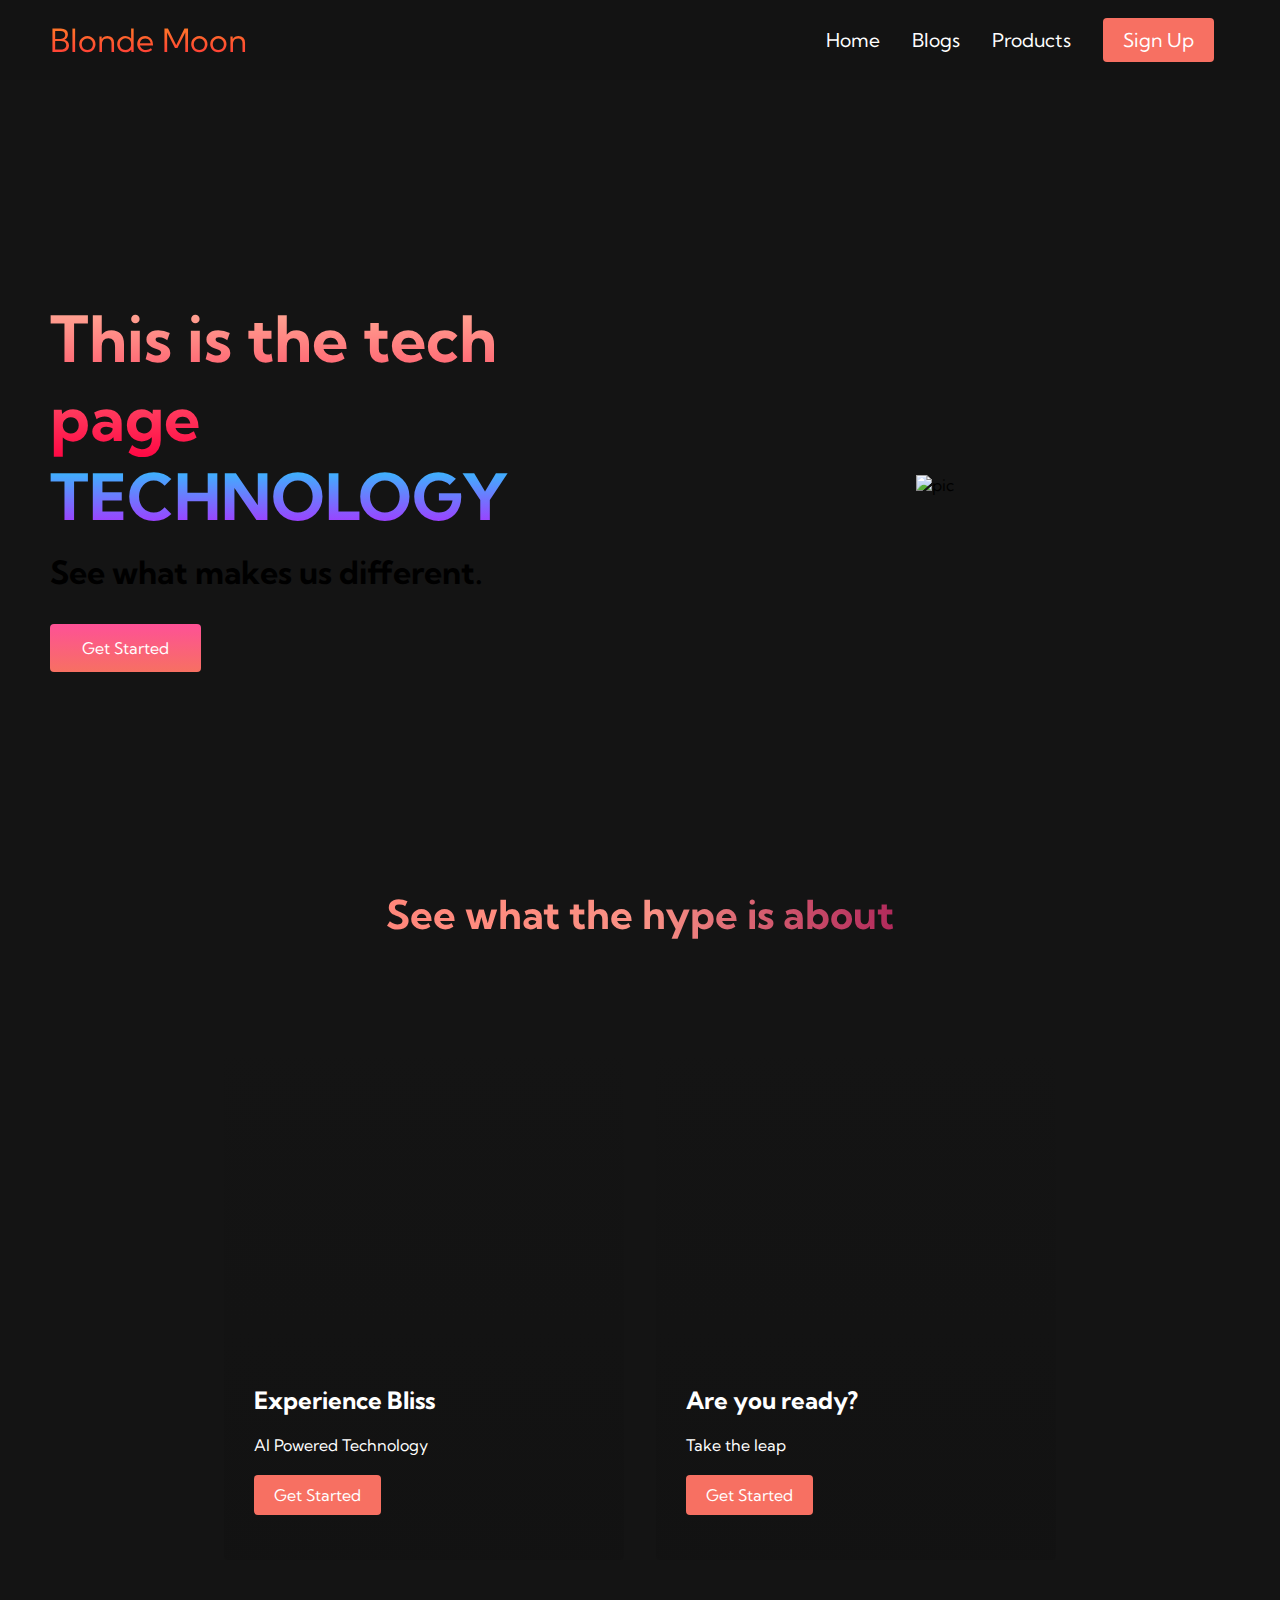
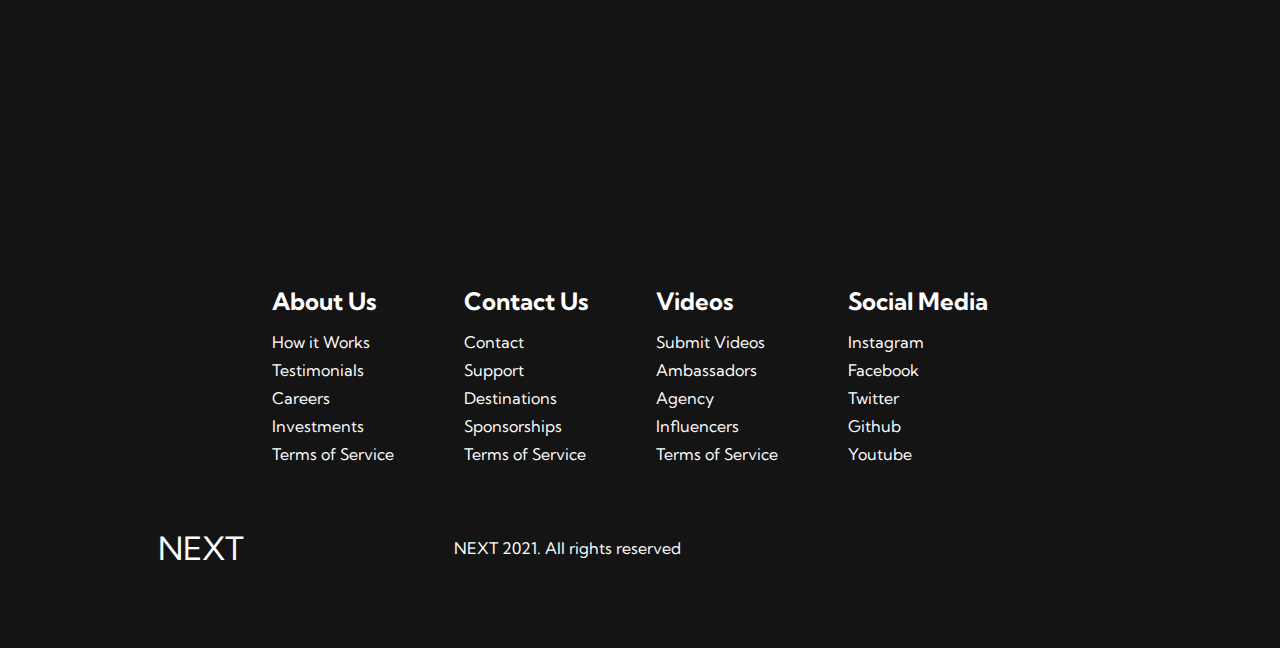
==== blogs.html @ 9fd69c40 "Rename tech.html to blogs.html" ====
<!DOCTYPE html>
<html lang="en">
<head>
    <meta charset="UTF-8">
    <meta http-equiv="X-UA-Compatible" content="IE=edge">
    <meta name="viewport" content="width=device-width, initial-scale=1.0">
    <title>NEXT Website</title>
    <link rel="stylesheet" href="styles.css">
    <link 
    rel="stylesheet" 
    href="https://use.fontawesome.com/releases/v5.15.4/css/all.css" 
    integrity="sha384-DyZ88mC6Up2uqS4h/KRgHuoeGwBcD4Ng9SiP4dIRy0EXTlnuz47vAwmeGwVChigm" 
    crossorigin="anonymous">
    <link rel="preconnect" href="https://fonts.googleapis.com">
<link rel="preconnect" href="https://fonts.gstatic.com" crossorigin>
<link href="https://fonts.googleapis.com/css2?family=Kumbh+Sans:wght@400;700&display=swap" rel="stylesheet">
</head>
<body>

    <!-- Navbar Section -->
    <nav class="navbar">
        <div class="navbar__container">
            <a href="/" id="navbar__logo"><i class="fa-solid fa-moon"></i>Blonde Moon</a>
            <div class="navbar__toggle" id="mobile-menu">
                <span class="bar"></span>
                <span class="bar"></span>
                <span class="bar"></span>
            </div>
            <ul class="navbar__menu">
                <li class="navbar__item">
                    <a href="index.html" class="navbar__links"> Home </a>
                </li>
                <li class="navbar__item">
                    <a href="blogs.html" class="navbar__links"> Blogs </a>
                </li>
                <li class="navbar__item">
                    <a href="/" class="navbar__links"> Products </a>
                </li>
                <li class="navbar__btn">
                    <a href="/" class="button"> Sign Up </a>
                </li>
            </ul>
        </div>
    </nav>

    <!-- Hero Section -->
    <div class="main">
        <div class="main__container">
            <div class="main__content">
                <h1>This is the tech page</h1>
                <h2>TECHNOLOGY</h2> 
                <p>See what makes us different.</p>
                <button class="main__btn"><a href="/"></a>Get Started</button>
            </div>
            <div class="main__img--container">
                <img src="images/pic1.svg" alt="pic" id="main__img">
            </div>
        </div>
    </div>

    <!-- Services Section -->
    <div class="services">
        <h1>See what the hype is about</h1>
        <div class="services__container">
            <div class="services__card">
                <h2>Experience Bliss</h2>
                <p>AI Powered Technology</p>
                <button>Get Started</button>
            </div>
            <div class="services__card">
                <h2>Are you ready?</h2>
                <p>Take the leap</p>
                <button>Get Started</button>
            </div>
        </div>
    </div>

    <!-- Footer Section -->
    <div class="footer__container">
        <div class="footer__links">
            <div class="footer__link--wrapper">
                <div class="footer__link--items">
                    <h2>About Us</h2>
                    <a href="/">How it Works</a>
                    <a href="/">Testimonials</a>
                    <a href="/">Careers</a>
                    <a href="/">Investments</a>
                    <a href="/">Terms of Service</a>
                </div>
                <div class="footer__link--items">
                    <h2>Contact Us</h2>
                    <a href="/">Contact</a>
                    <a href="/">Support</a>
                    <a href="/">Destinations</a>
                    <a href="/">Sponsorships</a>
                    <a href="/">Terms of Service</a>
                </div>
            </div>
            <div class="footer__link--wrapper">
                <div class="footer__link--items">
                    <h2>Videos</h2>
                    <a href="/">Submit Videos</a>
                    <a href="/">Ambassadors</a>
                    <a href="/">Agency</a>
                    <a href="/">Influencers</a>
                    <a href="/">Terms of Service</a>
                </div>
                <div class="footer__link--items">
                    <h2>Social Media</h2>
                    <a href="/">Instagram</a>
                    <a href="/">Facebook</a>
                    <a href="/">Twitter</a>
                    <a href="/">Github</a>
                    <a href="/">Youtube</a>
                </div>
            </div>
        </div>
        <div class="social__media">
            <div class="social__media--wrap">
                <div class="footer__logo">
                    <a href="/" id="footer__logo"><i class="fas fa-gem"></i>NEXT</a>
                </div>
                <p class="website__rights">NEXT 2021. All rights reserved</p>
                <div class="social__icons">
                    <a href="/" class="social__icon--link" target="_blank"><i class="fab fa-github"></i></a>
                    <a href="/" class="social__icon--link" target="_blank"><i class="fab fa-instagram"></i></a>
                    <a href="/" class="social__icon--link" target="_blank"><i class="fab fa-twitter"></i></a>
                    <a href="/" class="social__icon--link" target="_blank"><i class="fab fa-youtube"></i></a>

                </div>
            </div>
        </div>
    </div>



    <script src="app.js"></script>
</body>
</html>
---- styles.css ----
* {
    box-sizing: border-box;
    margin: 0;
    padding: 0;
    font-family: 'Kumbh Sans', sans-serif;
}

.navbar {
    background: #131313;
    height: 80px;
    display: flex;
    justify-content: center;
    align-items: center;
    font-size: 1.2rem;
    position: sticky;
    top: 0;
    z-index: 999;
}

.navbar__container {
    display: flex;
    justify-content: space-between;
    height: 80px;
    z-index: 1;
    width: 100%;
    max-width: 1300px;
    margin: 0 auto;
    padding: 0 50px;
}

#navbar__logo {
    background-color: #ff8177;
    background-image: linear-gradient(to top, #ff0844 0%, #ffb119 100%);
    background-size: 100%;
    -webkit-background-clip: text;
    -moz-background-clip: text;
    -webkit-text-fill-color: transparent;
    -moz-text-fill-color: transparent;
    display: flex;
    align-items: center;
    cursor: pointer;
    text-decoration: none;
    font-size: 2rem;
}

.fa-gem {
    margin-right: 0.5rem;
}

.navbar__menu {
    display: flex;
    align-items: center;
    list-style: none;
    text-align: center;
}

.navbar__item {
    height: 80px;
}

.navbar__links {
    color: #fff;
    display: flex;
    align-items: center;
    justify-content: center;
    text-decoration: none;
    padding: 0 1rem;
    height: 100%;
}

.navbar__btn {
    display: flex;
    justify-content: center;
    align-items: center;
    padding: 0 1rem;
    width: 100%;
}

.button {
    display: flex;
    justify-content: center;
    align-items: center;
    text-decoration: none;
    padding: 10px 20px;
    height: 100%;
    width: 100%;
    border: none;
    outline: none;
    border-radius: 4px;
    background: #f77062;
    color: #fff;
}

.button:hover {
    background: #4837ff;
    transition: all 0.3s ease;
}

.navbar__links:hover {
    color: #f77062;
    transition: all 0.3s ease;
}

@media screen and (max-width: 960px) {
    .navbar__container {
        display: flex;
        justify-content: space-between;
        height: 80px;
        z-index: 1;
        width: 100%;
        max-width: 1300px;
        padding: 0;
    }

    .navbar__menu {
        display: grid;
        grid-template-columns: auto;
        margin: 0;
        width: 100%;
        position: absolute;
        top: -1000px;
        opacity: 0; 
        transition: all 0.5s ease;
        height: 50vh;
        z-index: -1;
        background: #131313;
    }

    .navbar__menu.active {
        background: #131313;
        top: 100%;
        opacity: 1;
        transition: all 0.5s ease;
        z-index: 99;
        height: 50vh;
        font-size: 1.6rem;
    }

    #navbar__logo {
        padding-left: 25px;
    }

    .navbar__toggle .bar {
        width: 25px;
        height: 3px;
        margin: 5px auto;
        transition: all 0.3s ease-in-out;
        background: #fff;
    }

    .navbar__item {
        width: 100%;
    }

    .navbar__links {
        text-align: center;
        padding: 2rem;
        width: 100%;
        display: table;
    }

    #mobile-menu {
        position: absolute;
        top: 20%;
        right: 5%;
        transform: translate(5%, 20%);
    }

    .navbar__btn {
        padding-bottom: 2rem;
    }

    .button {
        display: flex;
        justify-content: center;
        align-items: center;
        width: 80%;
        height: 80px;
        margin: 0;
    }

    .navbar__toggle .bar {
        display: block;
        cursor: pointer;
    }

    #mobile-menu.is-active .bar:nth-child(2) {
        opacity: 0;
    }

    #mobile-menu.is-active .bar:nth-child(1) {
        transform: translateY(8px) rotate(45deg);
    }

    #mobile-menu.is-active .bar:nth-child(3) {
        transform: translateY(-8px) rotate(-45deg);
    }
}

    /* Hero SEction CSS */
    .main {
        background-color: #141414;
    }

    .main__container {
        display: grid;
        grid-template-columns: 1fr 1fr;
        align-items: center;
        justify-self: center;
        margin: 0 auto;
        height: 90vh;
        background-color: #141414;
        z-index: 1;
        width: 100%;
        max-width: 1300px;
        padding: 0 50px;
    }

    .main__content h1 {
        font-size: 4rem;
        background-color: #ff8177;
        background-image: linear-gradient(to top, #ff0844 0%, #ffb199 100%);
        background-size: 100%;
        -webkit-background-clip: text;
        -moz-background-clip: text;
        -webkit-text-fill-color: transparent;
        -moz-text-fill-color: transparent;
    }

    .main__content h2 {
        font-size: 4rem;
        background-color: #ff8177;
        background-image: linear-gradient(to top, #b721ff 0%, #21d4fd 100%);
        background-size: 100%;
        -webkit-background-clip: text;
        -moz-background-clip: text;
        -webkit-text-fill-color: transparent;
        -moz-text-fill-color: transparent;
    }

    .main__content p {
        margin-top: 1rem;
        font-size: 2rem;
        font-weight: 700;
    }

    .main__btn {
        font-size: 1rem;
        background-image: linear-gradient(to top, #f77062 0%, #fe5196 100%);
        padding: 14px 32px;
        border: none;
        border-radius: 4px;
        color: #fff;
        margin-top: 2rem;
        cursor: pointer;
        position: relative;
        transition: all 0.35s;
        outline: none;
    }

    .main__btn a {
        position: relative;
        z-index: 2;
        color: #ffff;
        text-decoration: none;
    }

    .main__btn:after {
        position: absolute;
        content: '';
        top: 0;
        left: 0;
        width: 0;
        height: 100%;
        background: #4837ff;
        transition: all 0.35s;
        border-radius: 4px;
    }

    .main__btn:hover {
        color: #fff;
    }

    .main__btn:hover:after {
        width: 100%;
    }

    .main__img--container {
        text-align: center;
    }

/* Mobile Responsive */
@media screen and (max-width: 768px) {
    .main__container {
        display: grid;
        grid-template-columns: auto;
        align-items: center;
        justify-self: center;
        width: 100%;
        margin: 0 auto;
        height: 90vh;
    }

    .main__content {
        text-align: center;
        margin-bottom: 4rem;
    }

    .main__content h1 {
        font-size: 2.5rem;
        margin-top: 2rem;
    }

    .main__content h2 {
        font-size: 3rem;
    }

    .main__content p {
        margin-top: 1rem;
        font-size: 1.5rem;
    }
}
@media screen and (max-width: 480px) {
        .main__content h1 {
            font-size: 2rem;
            margin-top: 3rem;
        }

        .main__content h2 {
            font-size: 2rem;
        }

        .main__content p {
            margin-top: 2rem;
            font-size: 1.5rem;
        }

        .main__btn {
            padding: 12px 36px;
            margin: 2.5rem 0;
        }
}
/*  Services Section CSS */
.services {
    background: #141414;
    display: flex;
    flex-direction: column;
    align-items: center;
    height: 100vh;
}

.services h1 {
    background-color: #ff8177;
    background-image: linear-gradient(to right, 
    #ff8177 0%, 
    #ff867a 0%, 
    #ff8c7f 21%,
    #f99185 52%,
    #cf556c 78%,
    #b12a5b 100%);
    background-size: 100%;
    margin-bottom: 5rem;
    font-size: 2.5rem;
    -webkit-background-clip: text;
    -moz-background-clip: text;
    -webkit-text-fill-color: transparent;
    -moz-text-fill-color: transparent;
}

.services__container {
    display: flex;
    justify-content: center;
    flex-wrap: wrap;
}

.services__card {
    margin: 1rem;
    height: 525px;
    width: 400px;
    border-radius: 4px;
    background-image: linear-gradient(to bottom, rgba(0,0,0,0) 0%, rgba(17,17,17,0.6) 100%), url('https://user-images.githubusercontent.com/90280763/149019259-6a76c8c4-5948-4b6b-a57f-019925cdf748.jpg');
    background-size: cover;
    position: relative;
    color: #fff;
}

.services__card:nth-child(2) {
    background-image: linear-gradient(to bottom, rgba(0,0,0,0) 0%, rgba(17,17,17,0.6) 100%), url('https://user-images.githubusercontent.com/90280763/149021474-b683d410-8b8b-4155-9f28-8839fa5874af.jpg');
}

.services h2 {
    position: absolute;
    top: 350px;
    left: 30px;
}

.services__card p {
    position: absolute;
    top: 400px;
    left: 30px;
}

.services__card button {
    color: #fff;
    padding: 10px 20px;
    border: none;
    outline: none;
    border-radius: 4px;
    background: #f77062;
    position: absolute;
    top: 440px;
    left: 30px;
    font-size: 1rem;
    cursor: pointer;
}

.services__card:hover {
    transform: scale(1.075);
    transition: 0.2s ease-in;
    cursor: pointer;
}

@media screen and (max-width: 960px) {
    .services {
        height: 1600px;
    }

    .services h1 {
        font-size: 2rem;
        margin-top: 12rem;
    }
}

@media screen and (max-width: 480px) {
    .services {
        height: 1400px;
    }

    .services h1 {
        font-size: 1.2rem;
    }

    .services__card {
        width: 300px;
    }
}

/*  Footer CSS  */

.footer__container {
    background-color: #141414;
    padding: 5rem 0;
    display: flex;
    flex-direction: column;
    justify-content: center;
    align-items: center;
}

#footer__logo {
    color: #fff;
    display: flex;
    align-items: center;
    cursor: pointer;
    text-decoration: none;
    font-size: 2rem;
}

.footer__links {
    width: 100%;
    max-width: 1000px;
    display: flex;
    justify-content: center;
}

.footer__link--wrapper {
    display: flex;
}

.footer__link--items {
    display: flex;
    flex-direction: column;
    align-items: flex-start;
    margin: 16px;
    text-align: left;
    width: 160px;
    box-sizing: border-box;
}

.footer__link--items h2 {
    margin-bottom: 16px;
}

.footer__link--items > h2 {
    color: #fff;
}

.footer__link--items a {
    color: #fff;
    text-decoration: none;
    margin-bottom: 0.5rem;
}

.footer__link--items a:hover {
    color: #e9e9e9;
    transition: 0.3s ease-out;
}

.social__icon--link {
    color: #fff;
    font-size: 24px;
}

.social__media {
    max-width: 1000px;
    width: 100%;
}

.social__media--wrap {
    display: flex;
    justify-content: space-between;
    align-items: center;
    width: 98%;
    max-width: 1000px;
    margin: 40px auto 0 auto;
}

.social__icons {
    display: flex;
    justify-content: space-between;
    align-items: center;
    width: 240px;
}

.social__logo {
    color: #fff;
    justify-self: flex-start;
    margin-left: 20px;
    cursor: pointer;
    text-decoration: none;
    font-size: 2rem;
    display: flex;
    align-items: center;
    margin-bottom: 16px;
}

.website__rights {
    color: #fff;
}

@media screen and (max-width: 820px) {
    .footer__links {
        padding-top: 2rem;
    }

    #footer__logo {
        margin-bottom: 2rem;
    }

    .website__rights {
        margin-bottom: 1rem;
    }

    .footer__link--wrapper {
        flex-direction: column;
    }

    .social__media--wrap {
        flex-direction: column;
    }
}

@media screen and (max-width: 480px) {
    .footer__link--items {
        margin: 0;
        padding: 10px;
        width: 100%;
    }
}
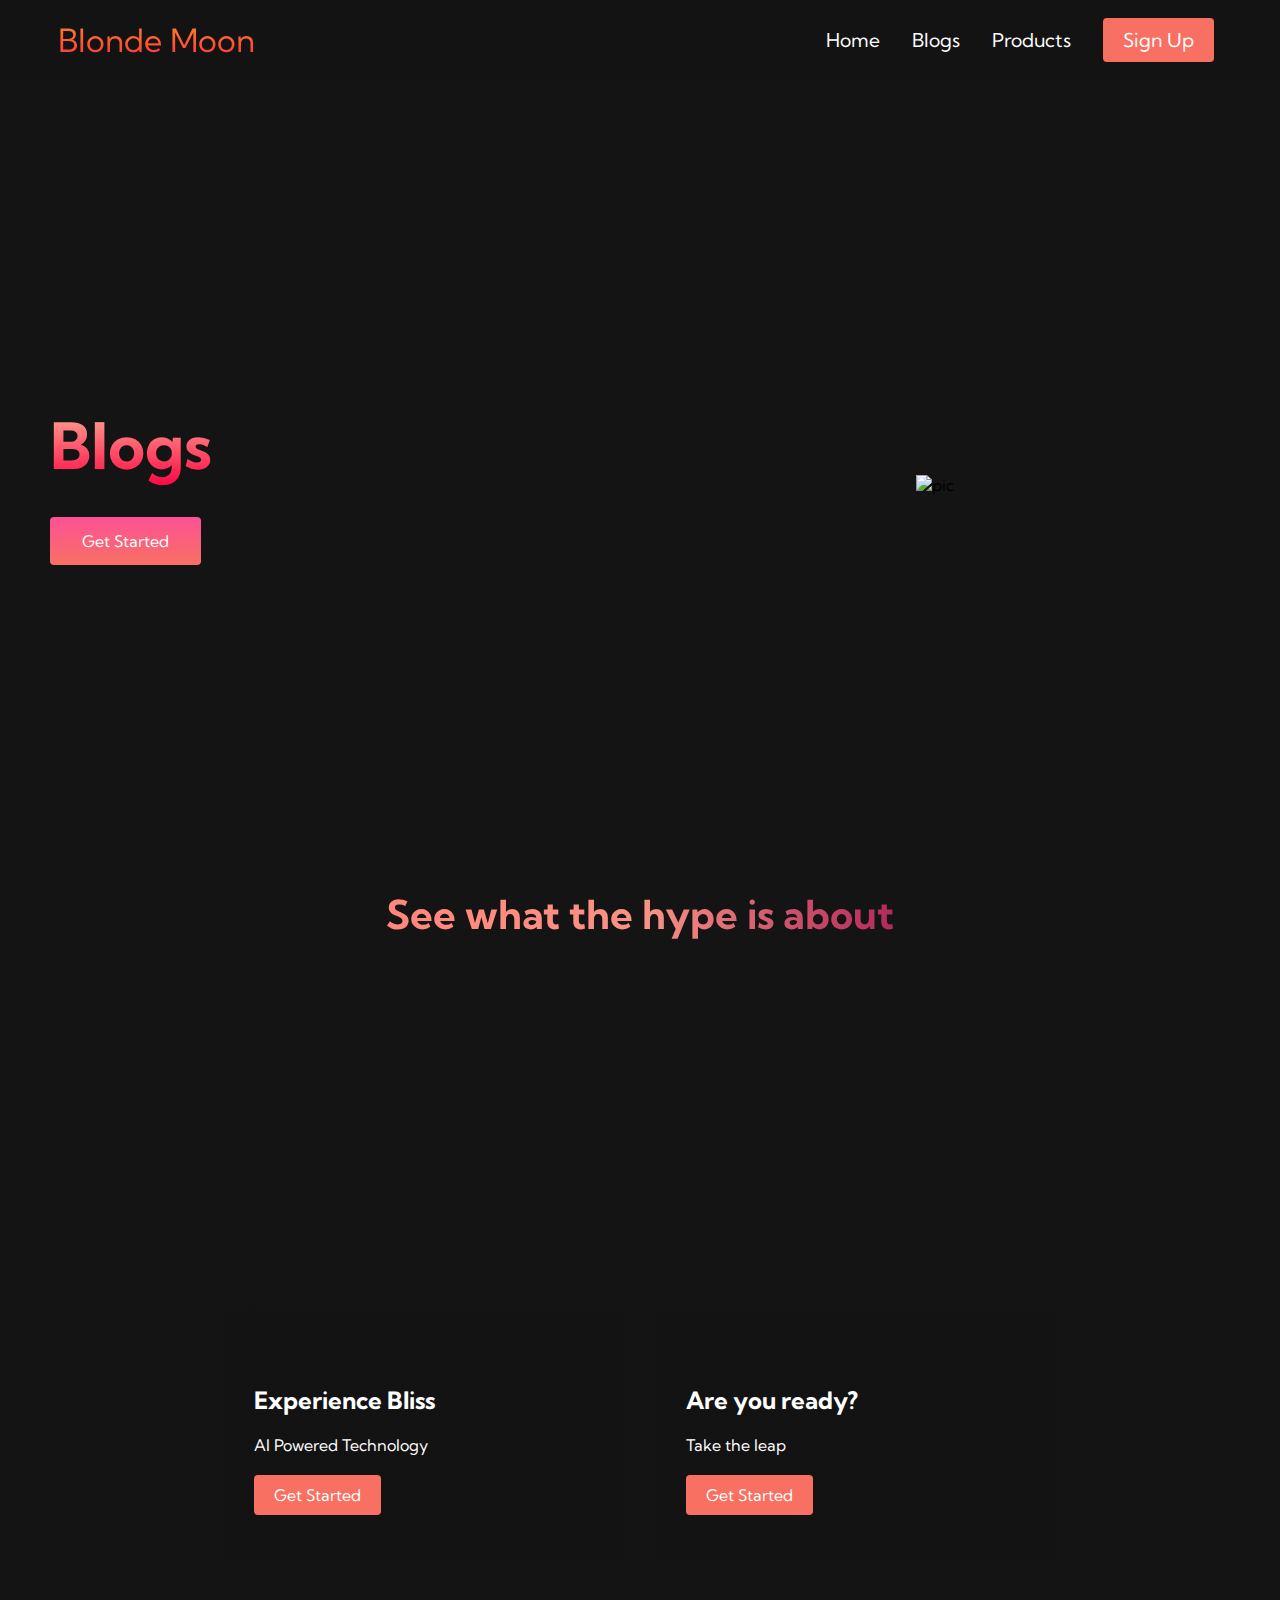
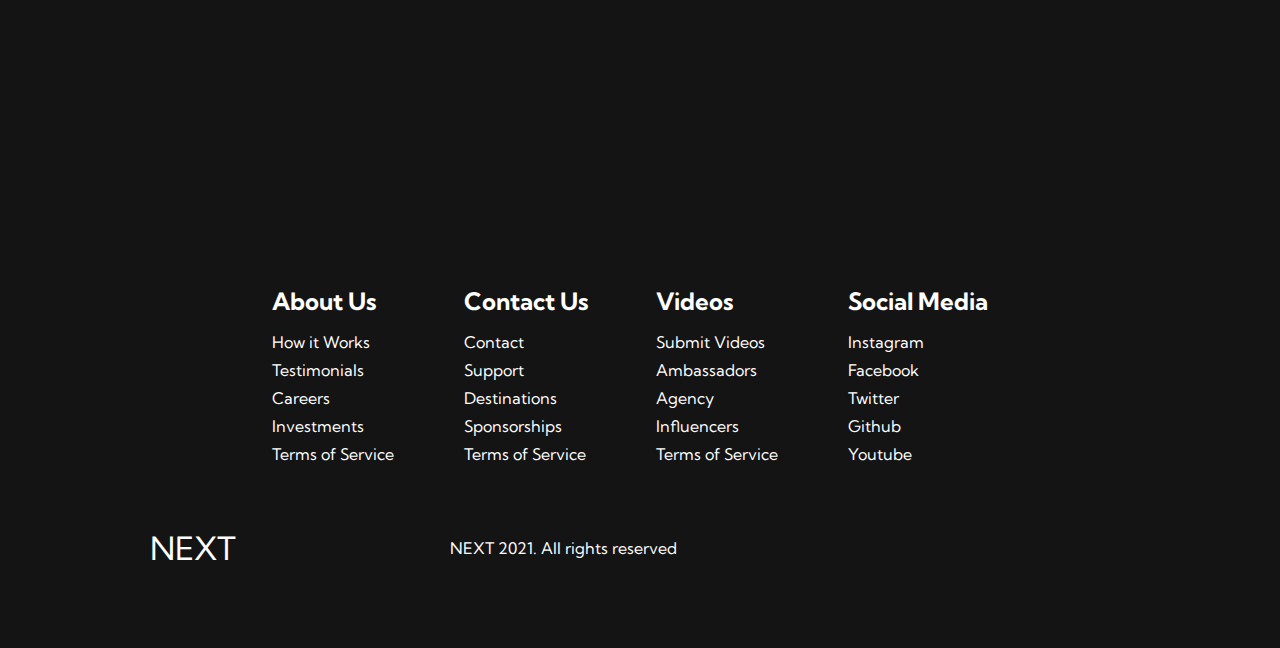
==== commit bfa0f5a4: "Update blogs.html" ====
--- a/blogs.html
+++ b/blogs.html
@@ -4,7 +4,7 @@
     <meta charset="UTF-8">
     <meta http-equiv="X-UA-Compatible" content="IE=edge">
     <meta name="viewport" content="width=device-width, initial-scale=1.0">
-    <title>NEXT Website</title>
+    <title>Crystal Website</title>
     <link rel="stylesheet" href="styles.css">
     <link 
     rel="stylesheet" 
@@ -20,7 +20,7 @@
     <!-- Navbar Section -->
     <nav class="navbar">
         <div class="navbar__container">
-            <a href="/" id="navbar__logo"><i class="fa-solid fa-moon"></i>Blonde Moon</a>
+            <a href="/" id="navbar__logo"><i class="fas fa-moon"></i>Blonde Moon</a>
             <div class="navbar__toggle" id="mobile-menu">
                 <span class="bar"></span>
                 <span class="bar"></span>
@@ -34,7 +34,7 @@
                     <a href="blogs.html" class="navbar__links"> Blogs </a>
                 </li>
                 <li class="navbar__item">
-                    <a href="/" class="navbar__links"> Products </a>
+                    <a href="products.html" class="navbar__links"> Products </a>
                 </li>
                 <li class="navbar__btn">
                     <a href="/" class="button"> Sign Up </a>
@@ -47,9 +47,8 @@
     <div class="main">
         <div class="main__container">
             <div class="main__content">
-                <h1>This is the tech page</h1>
-                <h2>TECHNOLOGY</h2> 
-                <p>See what makes us different.</p>
+                <h1>Blogs</h1>
+                <!--<p>See what makes us different.</p> -->
                 <button class="main__btn"><a href="/"></a>Get Started</button>
             </div>
             <div class="main__img--container">
--- a/styles.css
+++ b/styles.css
@@ -43,7 +43,7 @@
     font-size: 2rem;
 }
 
-.fa-gem {
+.fa-moon {
     margin-right: 0.5rem;
 }
 
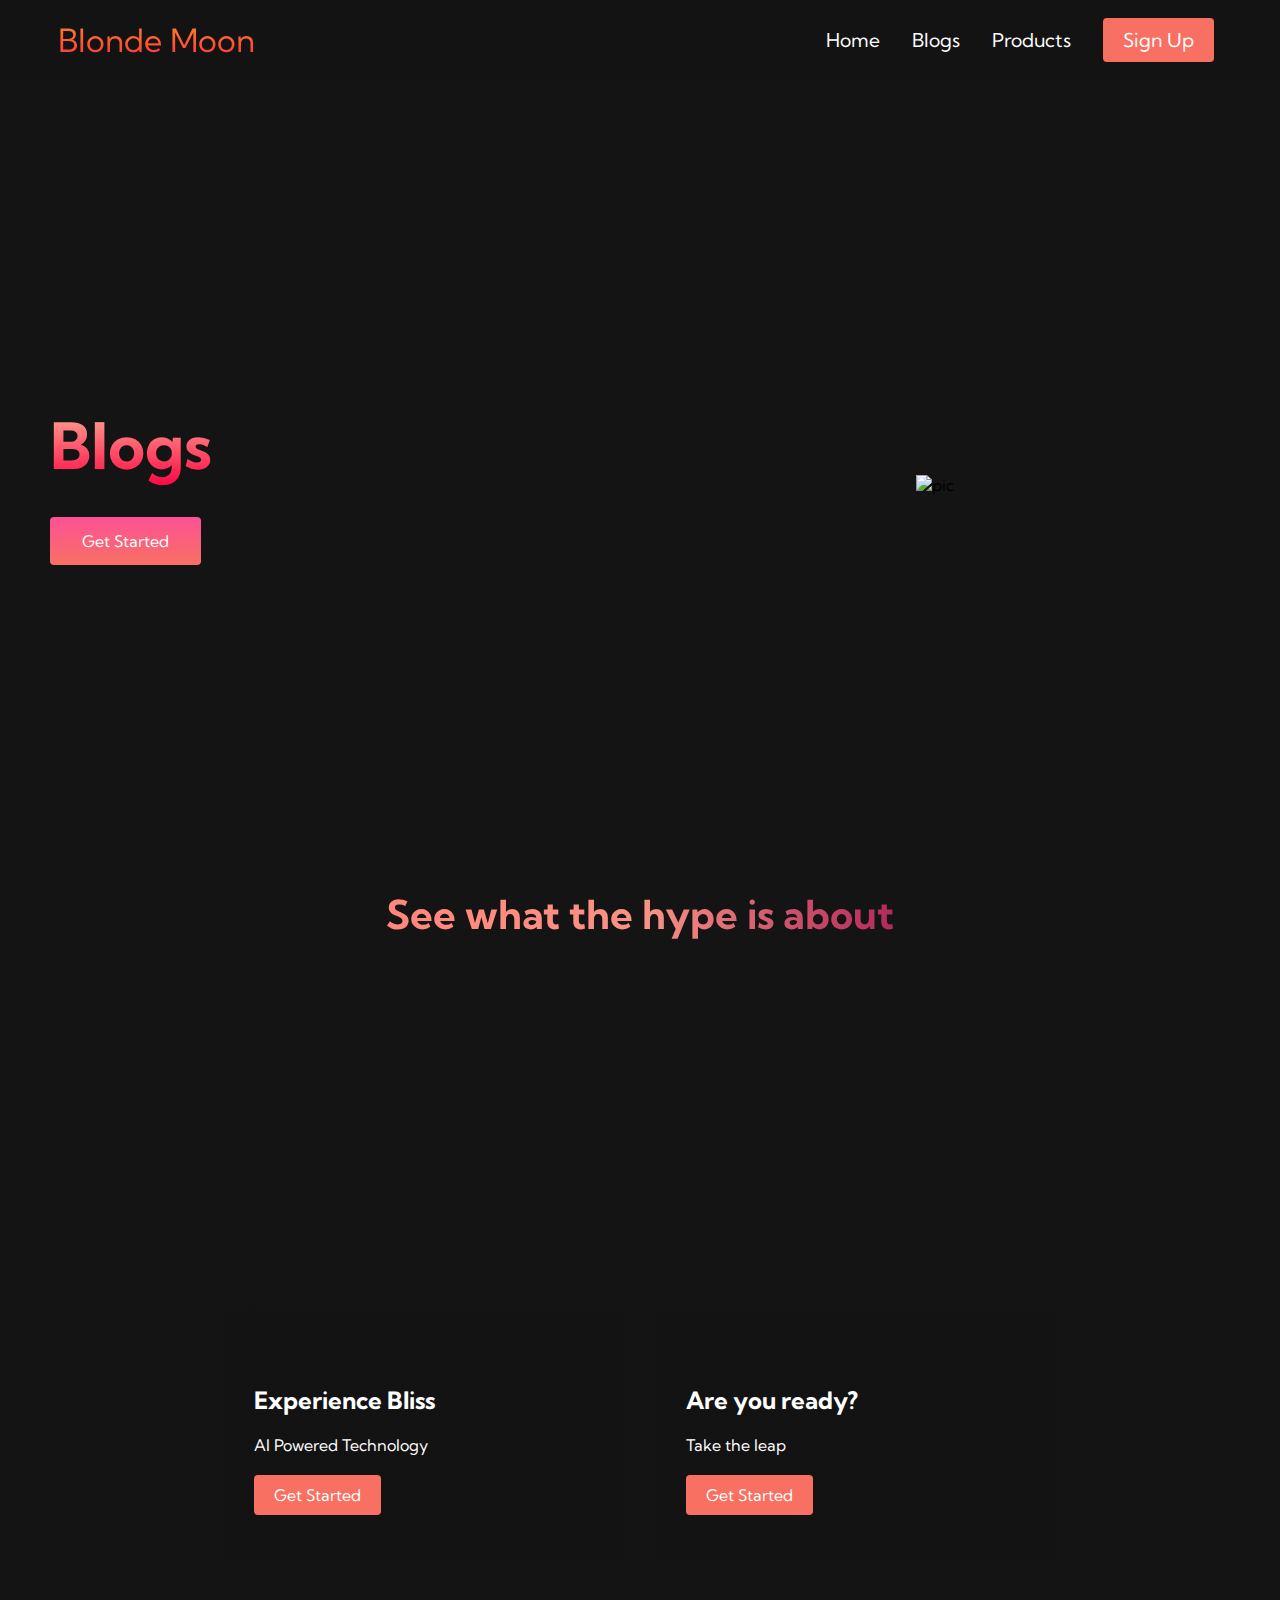
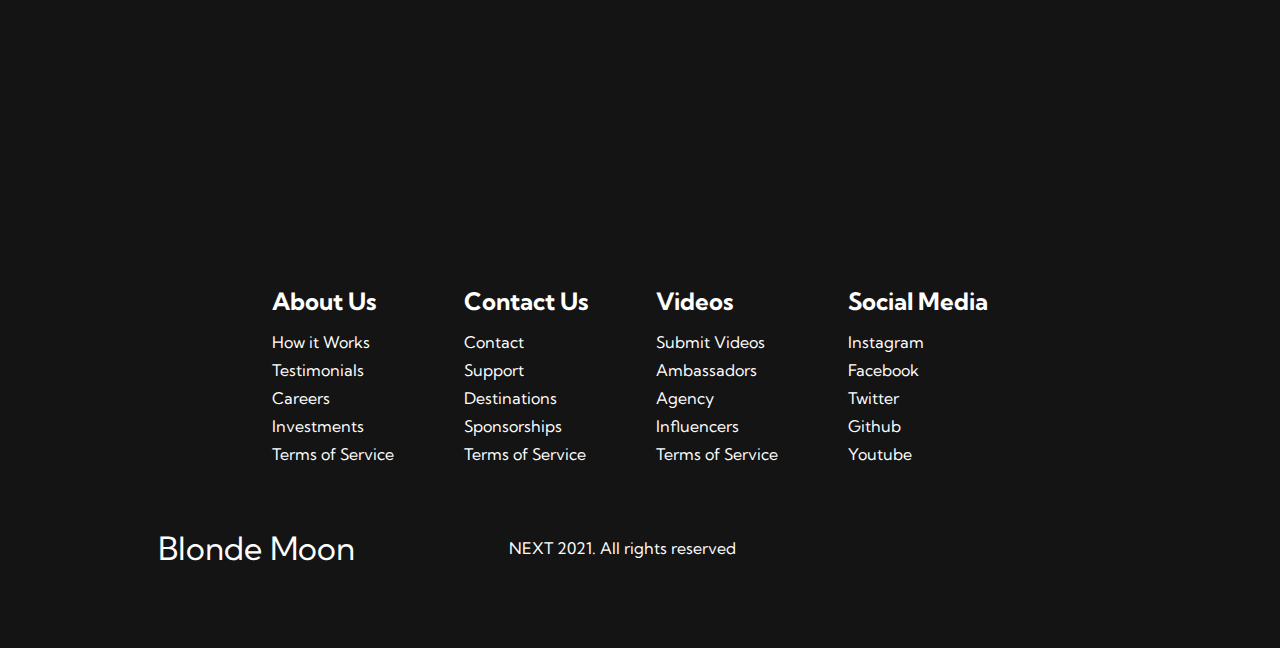
==== commit 148c9df2: "Update blogs.html" ====
--- a/blogs.html
+++ b/blogs.html
@@ -117,7 +117,7 @@
         <div class="social__media">
             <div class="social__media--wrap">
                 <div class="footer__logo">
-                    <a href="/" id="footer__logo"><i class="fas fa-gem"></i>NEXT</a>
+                    <a href="/" id="footer__logo"><i class="fas fa-moon"></i>Blonde Moon</a>
                 </div>
                 <p class="website__rights">NEXT 2021. All rights reserved</p>
                 <div class="social__icons">
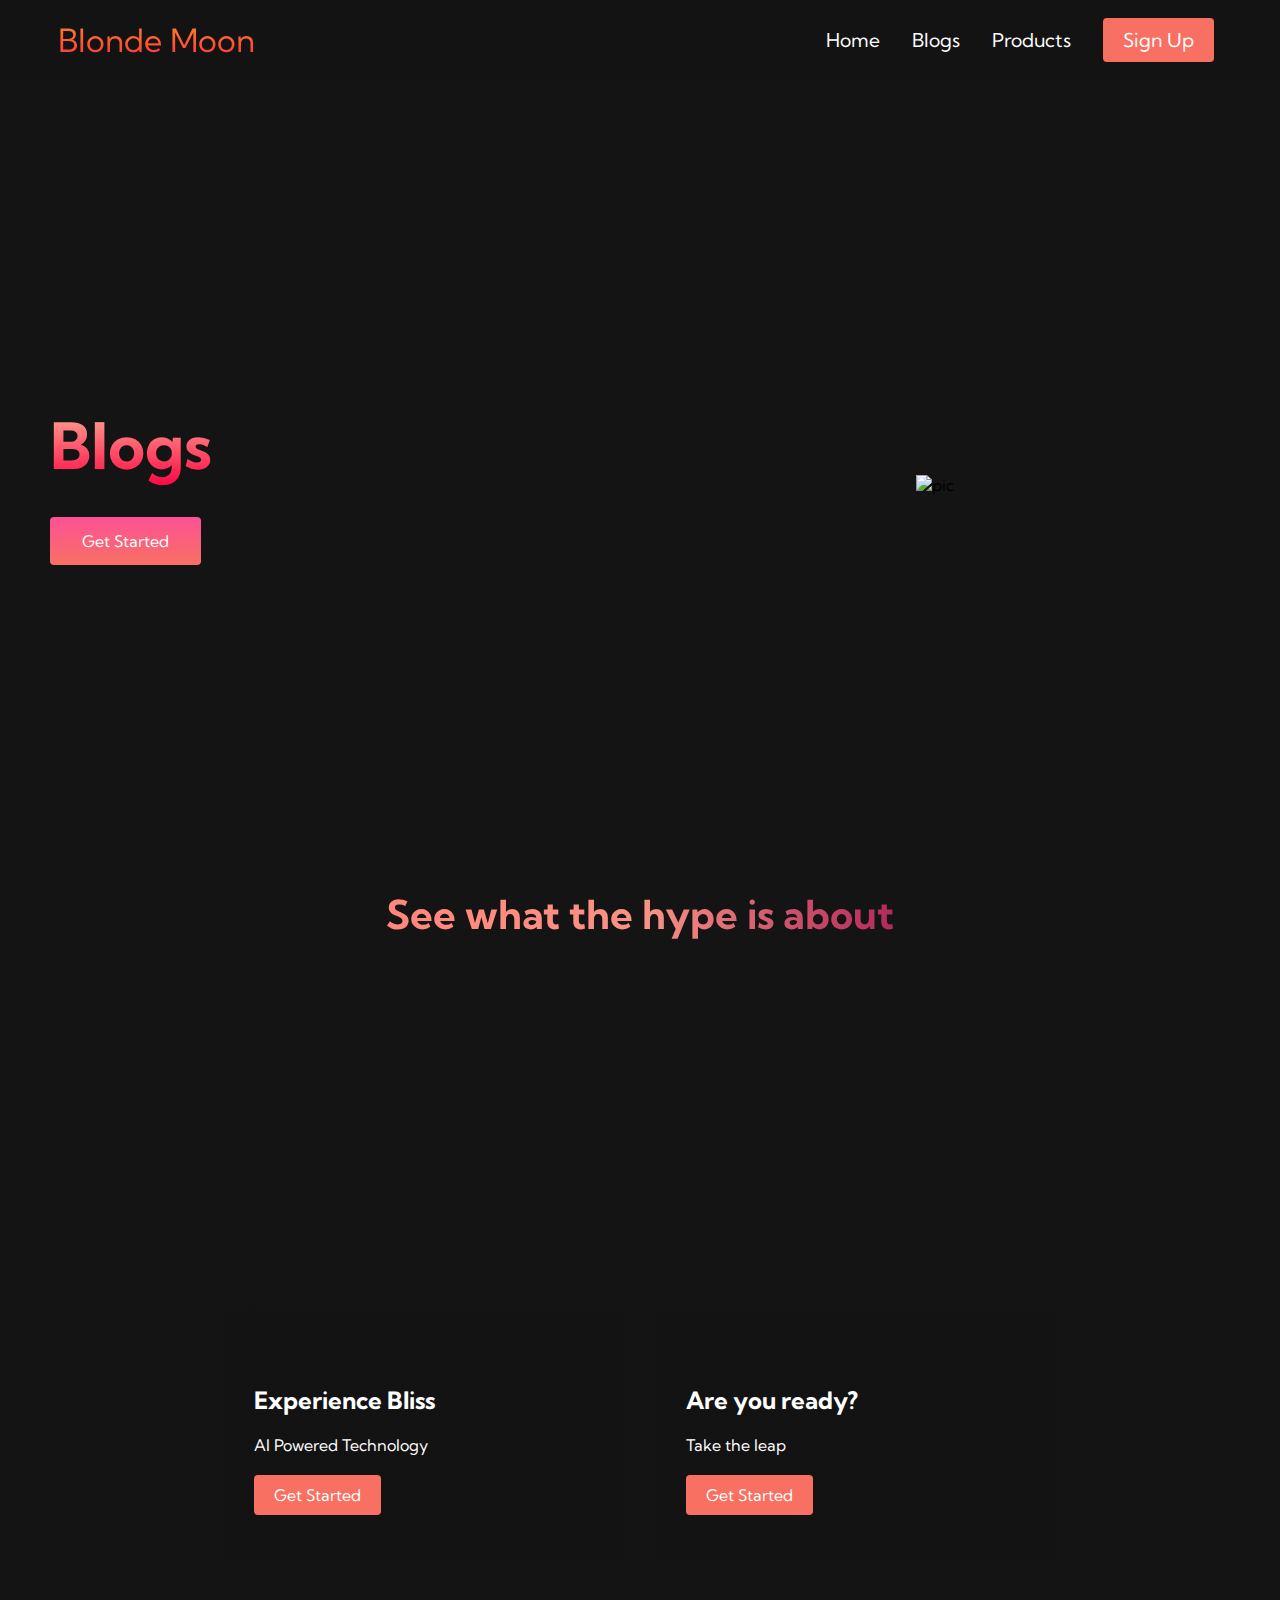
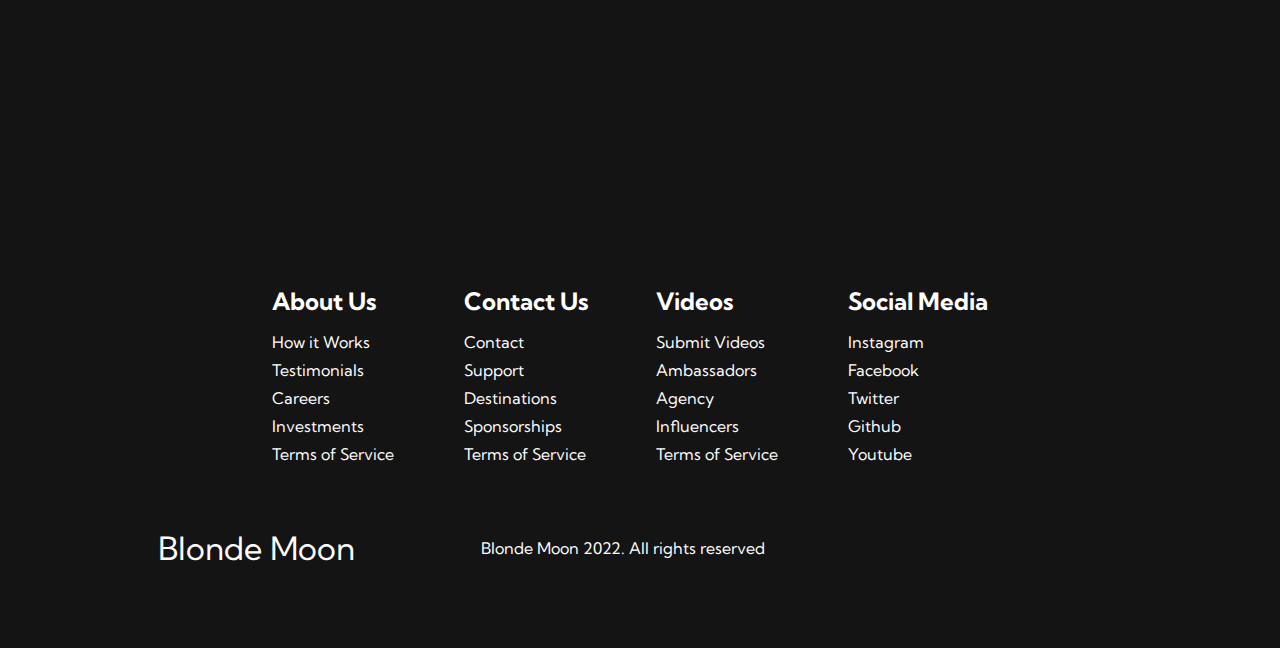
==== commit 80243707: "Update blogs.html" ====
--- a/blogs.html
+++ b/blogs.html
@@ -119,7 +119,7 @@
                 <div class="footer__logo">
                     <a href="/" id="footer__logo"><i class="fas fa-moon"></i>Blonde Moon</a>
                 </div>
-                <p class="website__rights">NEXT 2021. All rights reserved</p>
+                <p class="website__rights">Blonde Moon 2022. All rights reserved</p>
                 <div class="social__icons">
                     <a href="/" class="social__icon--link" target="_blank"><i class="fab fa-github"></i></a>
                     <a href="/" class="social__icon--link" target="_blank"><i class="fab fa-instagram"></i></a>
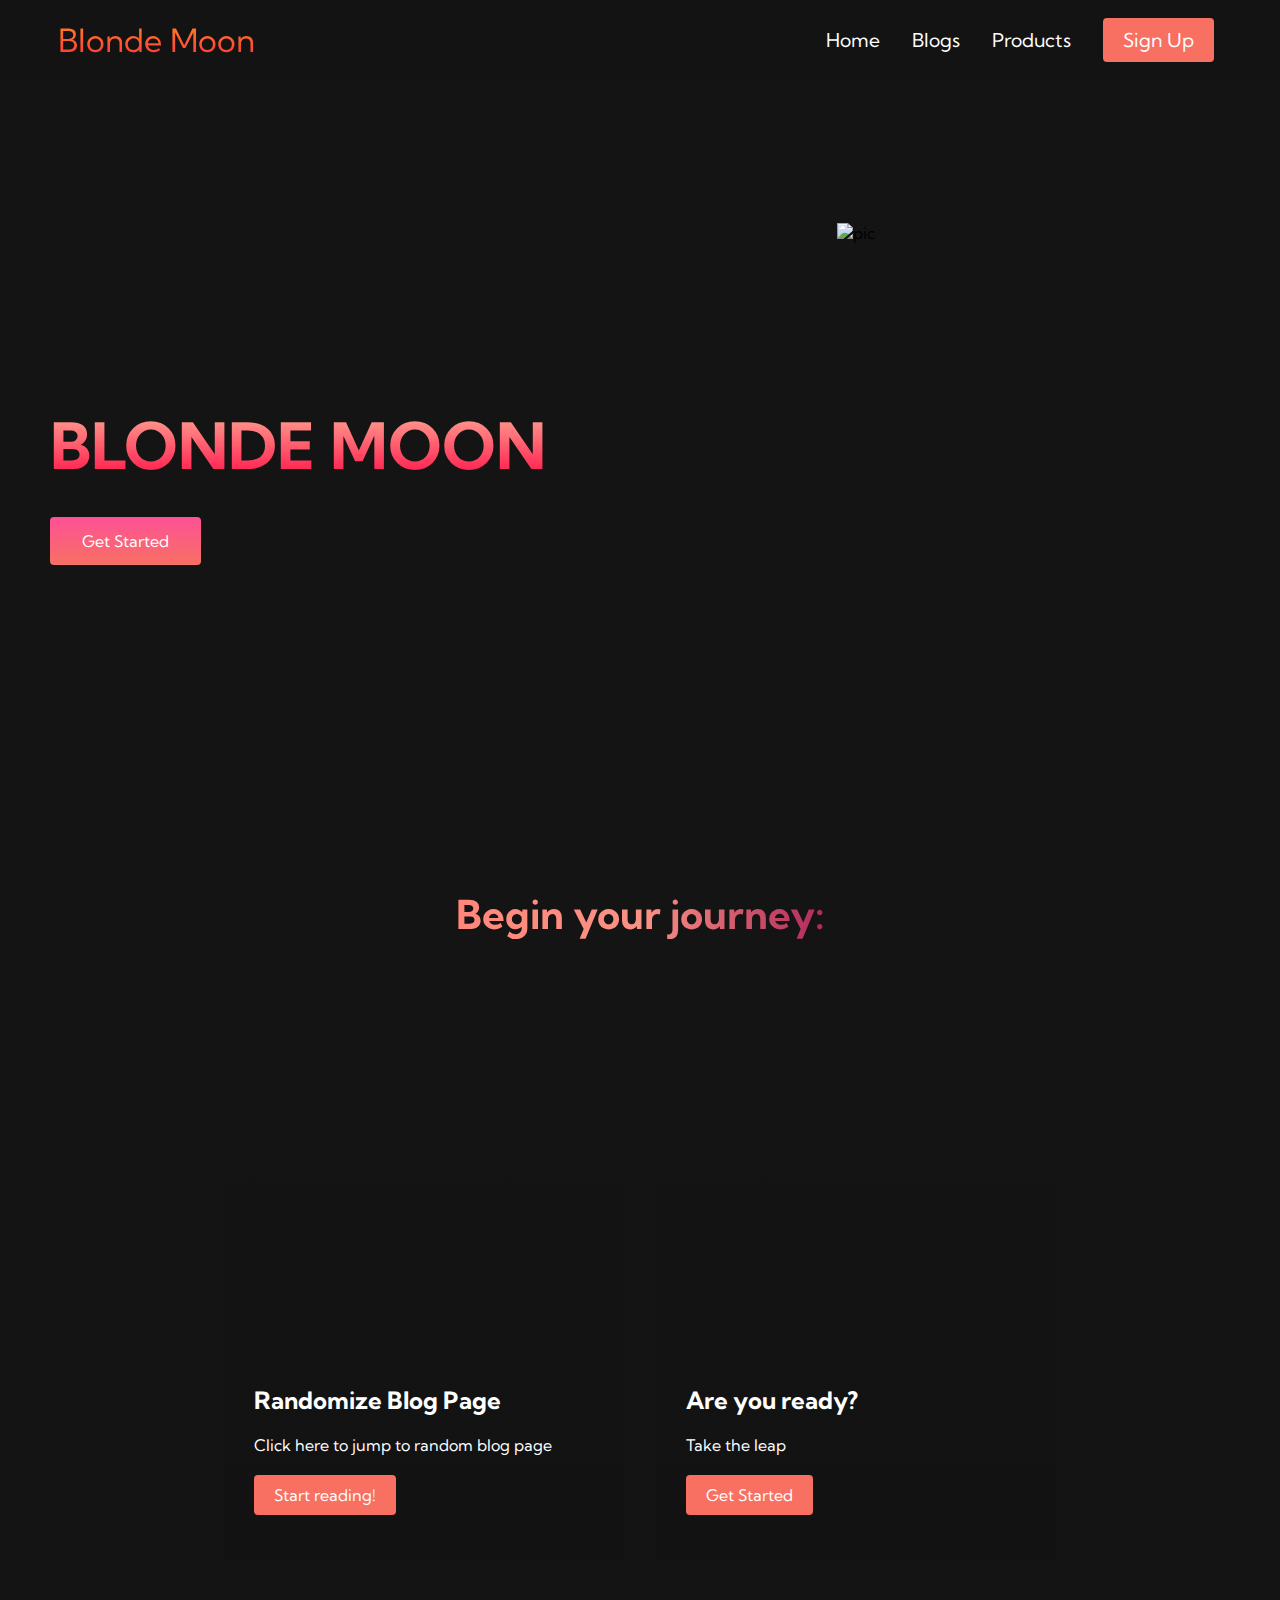
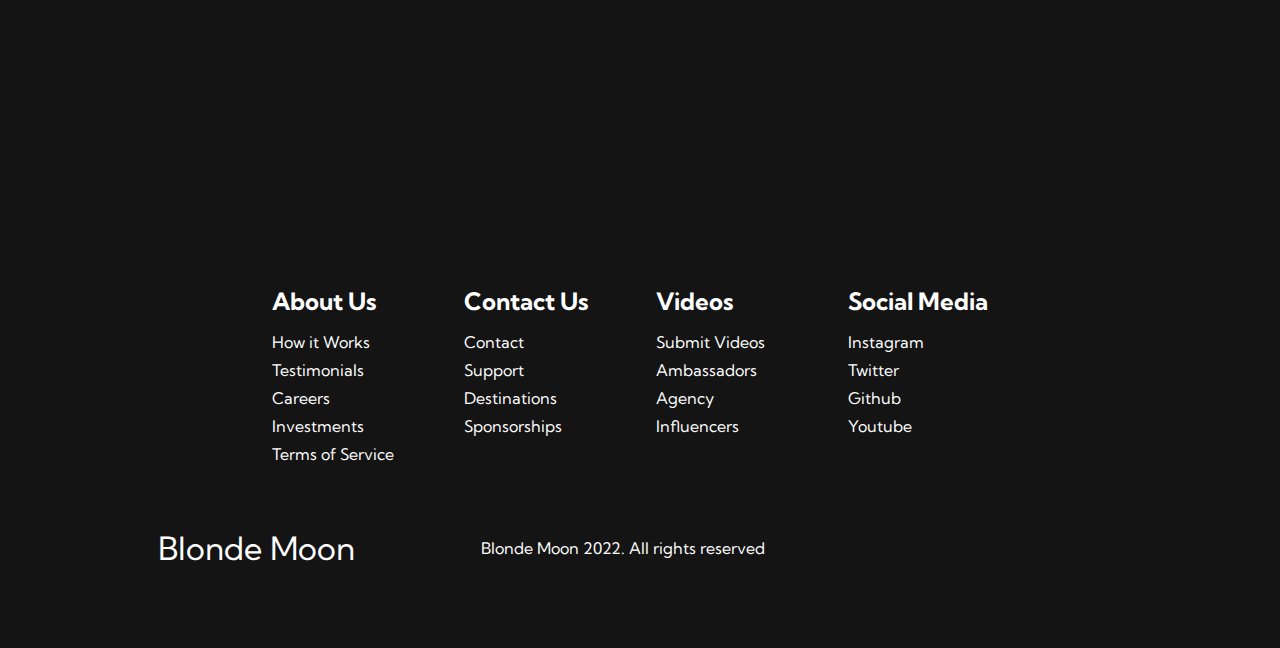
==== commit 6e36c0a8: "Update blogs.html" ====
--- a/blogs.html
+++ b/blogs.html
@@ -4,7 +4,7 @@
     <meta charset="UTF-8">
     <meta http-equiv="X-UA-Compatible" content="IE=edge">
     <meta name="viewport" content="width=device-width, initial-scale=1.0">
-    <title>Crystal Website</title>
+    <title>Blonde Moon</title>
     <link rel="stylesheet" href="styles.css">
     <link 
     rel="stylesheet" 
@@ -20,7 +20,7 @@
     <!-- Navbar Section -->
     <nav class="navbar">
         <div class="navbar__container">
-            <a href="/" id="navbar__logo"><i class="fas fa-moon"></i>Blonde Moon</a>
+            <a href="index.html" id="navbar__logo"><i class="fas fa-moon"></i>Blonde Moon</a>
             <div class="navbar__toggle" id="mobile-menu">
                 <span class="bar"></span>
                 <span class="bar"></span>
@@ -47,24 +47,23 @@
     <div class="main">
         <div class="main__container">
             <div class="main__content">
-                <h1>Blogs</h1>
-                <!--<p>See what makes us different.</p> -->
+                <h1>BLONDE MOON</h1>
                 <button class="main__btn"><a href="/"></a>Get Started</button>
             </div>
             <div class="main__img--container">
-                <img src="images/pic1.svg" alt="pic" id="main__img">
+                <img src="https://user-images.githubusercontent.com/90280763/149927708-274e5c22-a013-42a5-b7f5-ffec16458bea.jpg" alt="pic" id="main__img">
             </div>
         </div>
     </div>
 
     <!-- Services Section -->
     <div class="services">
-        <h1>See what the hype is about</h1>
+        <h1>Begin your journey:</h1>
         <div class="services__container">
             <div class="services__card">
-                <h2>Experience Bliss</h2>
-                <p>AI Powered Technology</p>
-                <button>Get Started</button>
+                <h2>Randomize Blog Page</h2>
+                <p>Click here to jump to random blog page</p>
+                <button>Start reading!</button>
             </div>
             <div class="services__card">
                 <h2>Are you ready?</h2>
@@ -88,11 +87,10 @@
                 </div>
                 <div class="footer__link--items">
                     <h2>Contact Us</h2>
-                    <a href="/">Contact</a>
+                    <a href="contact.html">Contact</a>
                     <a href="/">Support</a>
                     <a href="/">Destinations</a>
                     <a href="/">Sponsorships</a>
-                    <a href="/">Terms of Service</a>
                 </div>
             </div>
             <div class="footer__link--wrapper">
@@ -102,15 +100,13 @@
                     <a href="/">Ambassadors</a>
                     <a href="/">Agency</a>
                     <a href="/">Influencers</a>
-                    <a href="/">Terms of Service</a>
                 </div>
                 <div class="footer__link--items">
                     <h2>Social Media</h2>
-                    <a href="/">Instagram</a>
-                    <a href="/">Facebook</a>
-                    <a href="/">Twitter</a>
-                    <a href="/">Github</a>
-                    <a href="/">Youtube</a>
+                    <a href="https://instagram.com/">Instagram</a>
+                    <a href="https://twitter.com/">Twitter</a>
+                    <a href="https://github.com/">Github</a>
+                    <a href="http://youtube.com/">Youtube</a>
                 </div>
             </div>
         </div>
@@ -121,18 +117,15 @@
                 </div>
                 <p class="website__rights">Blonde Moon 2022. All rights reserved</p>
                 <div class="social__icons">
-                    <a href="/" class="social__icon--link" target="_blank"><i class="fab fa-github"></i></a>
-                    <a href="/" class="social__icon--link" target="_blank"><i class="fab fa-instagram"></i></a>
-                    <a href="/" class="social__icon--link" target="_blank"><i class="fab fa-twitter"></i></a>
-                    <a href="/" class="social__icon--link" target="_blank"><i class="fab fa-youtube"></i></a>
+                    <a href="https://github.com/" class="social__icon--link" target="_blank"><i class="fab fa-github"></i></a>
+                    <a href="https://instagram.com/" class="social__icon--link" target="_blank"><i class="fab fa-instagram"></i></a>
+                    <a href="https://twitter.com/" class="social__icon--link" target="_blank"><i class="fab fa-twitter"></i></a>
+                    <a href="http://youtube.com/" class="social__icon--link" target="_blank"><i class="fab fa-youtube"></i></a>
 
                 </div>
             </div>
         </div>
     </div>
-
-
-
     <script src="app.js"></script>
 </body>
 </html>
--- a/styles.css
+++ b/styles.css
@@ -287,6 +287,9 @@
 
     .main__img--container {
         text-align: center;
+        margin: 1rem;
+        height: 525px;
+        width: 400px;
     }
 
 /* Mobile Responsive */
@@ -576,3 +579,161 @@
         width: 100%;
     }
 }
+
+/*  Contact Us Page    */
+.contact {
+    position:relative;
+    min-height: 50vh;
+    padding: 50px 100px;
+    display: flex;
+    justify-content: center;
+    align-items: center;
+    flex-direction: column;
+    background: url('https://user-images.githubusercontent.com/90280763/149212378-fb8187ff-b226-40dd-8bc5-1e267dc003d2.jpg');
+    background-size: cover;
+}
+.contact .content {
+    max-width: 800px;
+    text-align: center;
+}
+
+.contact .content h2 {
+    font-size: 36px;
+    font-weight: 500;
+    color: #fff;
+}
+
+.contact .content p {
+    font-weight: 300;
+    color: #fff;
+}
+
+.container {
+    width: 100%;
+    display: flex;
+    justify-content: center;
+    align-items: center;
+    margin-top: 30px;
+}
+
+.container .contactInfo {
+    width: 50%;
+    display: flex;
+    flex-direction: column;
+}
+
+.container .contactInfo .box {
+    position: relative;
+    padding: 20px 0;
+    display: flex;
+}
+
+.container .contactInfo .box .icon {
+    min-width: 60px;
+    height: 60px;
+    background: #fff;
+    display: flex;
+    justify-content: center;
+    align-items: center;
+    border-radius: 50%;
+}
+
+.container .contactInfo .box .text {
+    display: flex;
+    margin-left: 20px;
+    font-size: 16px;
+    color: #fff;
+    flex-direction: column;
+    font-weight: 300;
+}
+
+.container .contactInfo .box .text h3 {
+    font-weight: 500;
+    color: #00bcd4;
+}
+
+.contactForm {
+    width: 40%;
+    padding: 40px;
+    background: #fff;
+}
+
+.contactForm h2 {
+    font-size: 30px;
+    color: #333;
+    font-weight: 500;
+}
+
+.contactForm .inputBox {
+    position: relative;
+    width: 100%;
+    margin-top: 10px;
+}
+
+.contactForm .inputBox input,
+.contactForm .inputBox textarea
+{
+    width: 100%;
+    padding: 5px 0;
+    font-size: 16px;
+    margin: 10px 0;
+    border: none;
+    border-bottom: 2px solid #333;
+    outline: none;
+}
+
+.contactForm .inputBox span {
+    position: absolute;
+    left: 0;
+    padding: 5px 0;
+    font-size: 16px;
+    margin: 10px 0;
+    pointer-events: none;
+    transition: 0.5s;
+    color: #666;
+}
+
+.contactForm .inputBox input:focus ~ span,
+.contactForm .inputBox input:valid ~ span,
+.contactForm .inputBox textarea:focus ~ span,
+.contactForm .inputBox textarea:valid ~ span
+{
+    color: #e91e63;
+    font-size: 12px;
+    transform: translateY(-20px);
+}
+
+.contactForm .inputBox input[type="submit"] {
+    width: 100px;
+    background: #00bcd4;
+    color: #fff;
+    border: none;
+    cursor: pointer;
+    padding: 10px;
+    font-size: 18px;
+}
+
+@media (max-width: 991px) {
+    .contact {
+        padding: 50px;
+    }
+    .container {
+        flex-direction: column;
+    }
+    .container .contactInfo {
+        margin-bottom: 40px;
+    }
+    .container .contactInfo, contactForm {
+        width: 100%;
+    }
+}
+
+
+
+
+
+
+
+
+
+
